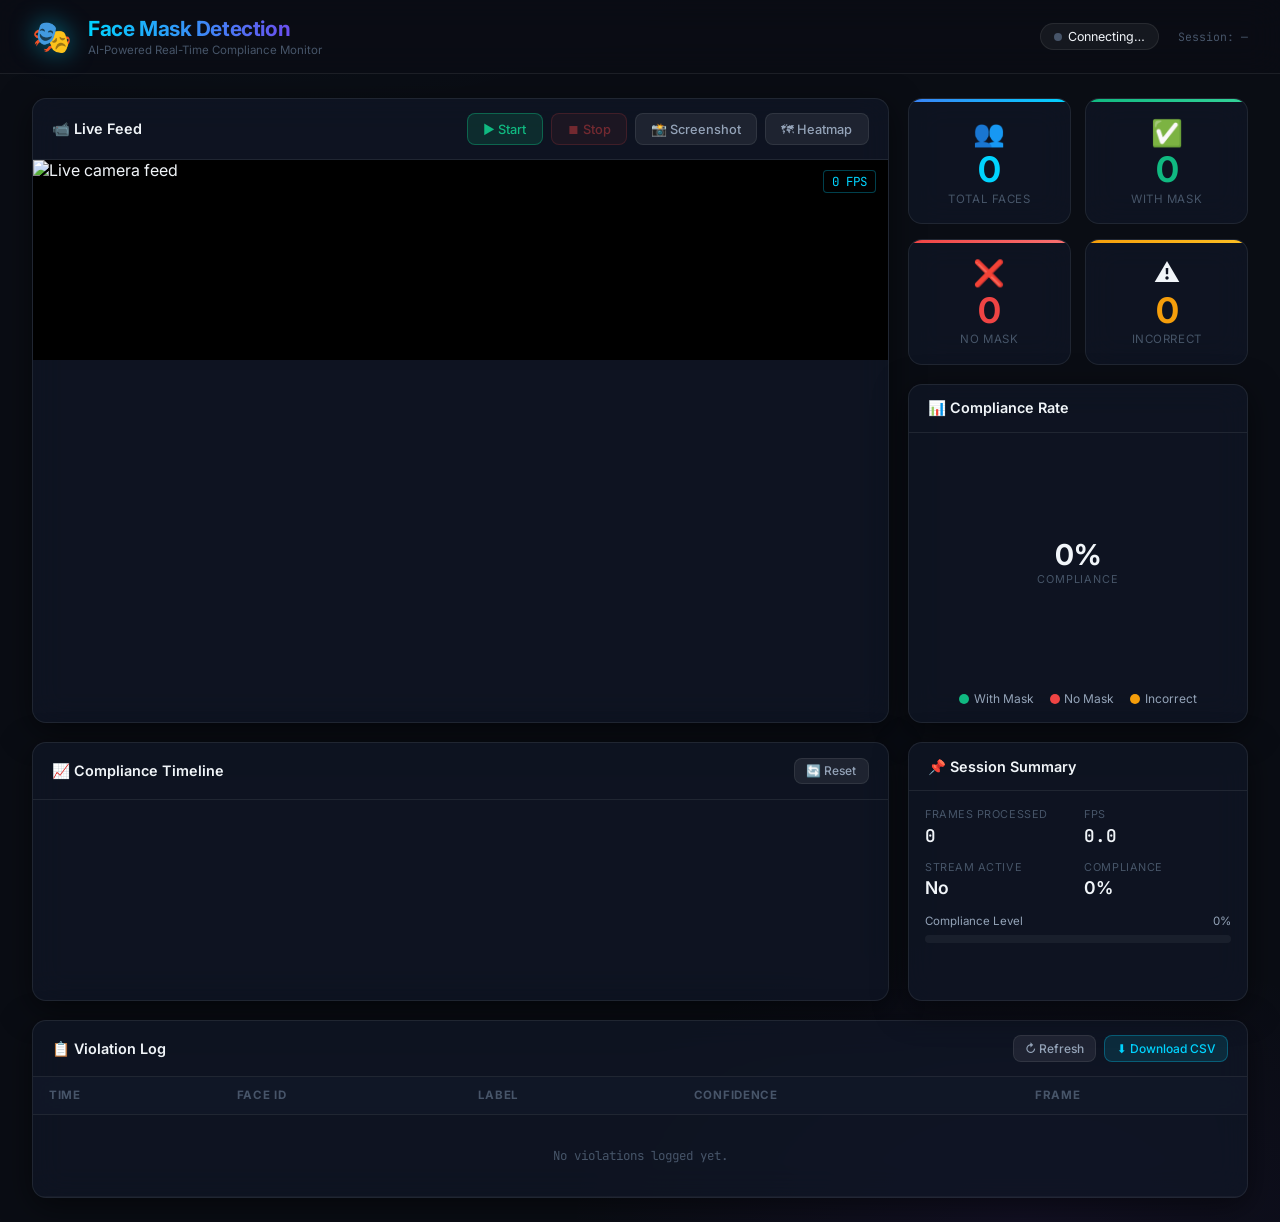
==== templates/index.html @ 428428b2 "Face Mask Detection - Complete project with Flask dashboard" ====
<!DOCTYPE html>
<html lang="en">
<head>
  <meta charset="UTF-8" />
  <meta name="viewport" content="width=device-width, initial-scale=1.0" />
  <title>Face Mask Detection Dashboard</title>
  <meta name="description" content="Real-time AI-powered face mask compliance monitoring dashboard" />
  <link rel="preconnect" href="https://fonts.googleapis.com" />
  <link rel="preconnect" href="https://fonts.gstatic.com" crossorigin />
  <link href="https://fonts.googleapis.com/css2?family=Inter:wght@300;400;500;600;700&family=JetBrains+Mono:wght@400;500&display=swap" rel="stylesheet" />
  <script src="https://cdn.jsdelivr.net/npm/chart.js@4.4.0/dist/chart.umd.min.js"></script>
  <link rel="stylesheet" href="/static/style.css" />
</head>
<body>
  <!-- ═══ HEADER ═══ -->
  <header class="header">
    <div class="header-left">
      <div class="logo-icon">🎭</div>
      <div class="header-title">
        <h1>Face Mask Detection</h1>
        <span class="header-sub">AI-Powered Real-Time Compliance Monitor</span>
      </div>
    </div>
    <div class="header-right">
      <div class="status-badge" id="streamStatus">
        <span class="status-dot"></span>
        <span class="status-text">Connecting…</span>
      </div>
      <span class="session-id" id="sessionId">Session: —</span>
    </div>
  </header>

  <!-- ═══ MAIN GRID ═══ -->
  <main class="main-grid">

    <!-- ── Live Feed Panel ── -->
    <section class="panel feed-panel" id="feedPanel">
      <div class="panel-header">
        <h2>📹 Live Feed</h2>
        <div class="feed-controls">
          <button class="btn btn-success" id="btnStart" onclick="startStream()">▶ Start</button>
          <button class="btn btn-danger" id="btnStop" onclick="stopStream()" disabled>⏹ Stop</button>
          <button class="btn btn-secondary" id="btnScreenshot" onclick="takeScreenshot()">📸 Screenshot</button>
          <button class="btn btn-secondary" id="btnHeatmap" onclick="saveHeatmap()">🗺 Heatmap</button>
        </div>
      </div>
      <div class="feed-wrapper">
        <img id="videoFeed" src="/video_feed" alt="Live camera feed" class="video-feed" />
        <div class="feed-overlay-fps" id="fpsBadge">0 FPS</div>
      </div>
    </section>

    <!-- ── Stats Cards ── -->
    <section class="stats-section">
      <div class="stat-card card-total">
        <div class="stat-icon">👥</div>
        <div class="stat-value" id="statTotal">0</div>
        <div class="stat-label">Total Faces</div>
        <div class="stat-trend" id="trendTotal"></div>
      </div>
      <div class="stat-card card-compliant">
        <div class="stat-icon">✅</div>
        <div class="stat-value" id="statMask">0</div>
        <div class="stat-label">With Mask</div>
      </div>
      <div class="stat-card card-violation">
        <div class="stat-icon">❌</div>
        <div class="stat-value" id="statNoMask">0</div>
        <div class="stat-label">No Mask</div>
      </div>
      <div class="stat-card card-incorrect">
        <div class="stat-icon">⚠️</div>
        <div class="stat-value" id="statIncorrect">0</div>
        <div class="stat-label">Incorrect</div>
      </div>
    </section>

    <!-- ── Compliance Gauge ── -->
    <section class="panel chart-panel donut-panel">
      <div class="panel-header">
        <h2>📊 Compliance Rate</h2>
      </div>
      <div class="donut-wrapper">
        <canvas id="donutChart" width="220" height="220"></canvas>
        <div class="donut-center">
          <div class="donut-pct" id="donutPct">0%</div>
          <div class="donut-sub">Compliance</div>
        </div>
      </div>
      <div class="donut-legend">
        <span class="legend-item"><span class="dot dot-green"></span>With Mask</span>
        <span class="legend-item"><span class="dot dot-red"></span>No Mask</span>
        <span class="legend-item"><span class="dot dot-orange"></span>Incorrect</span>
      </div>
    </section>

    <!-- ── Compliance Timeline ── -->
    <section class="panel chart-panel timeline-panel">
      <div class="panel-header">
        <h2>📈 Compliance Timeline</h2>
        <div class="chart-controls">
          <button class="btn btn-sm btn-secondary" onclick="resetStats()">🔄 Reset</button>
        </div>
      </div>
      <div class="chart-wrapper">
        <canvas id="timelineChart"></canvas>
      </div>
    </section>

    <!-- ── Violation Log ── -->
    <section class="panel log-panel">
      <div class="panel-header">
        <h2>📋 Violation Log</h2>
        <div class="log-controls">
          <button class="btn btn-sm btn-secondary" onclick="refreshLogs()">↻ Refresh</button>
          <button class="btn btn-sm btn-accent" onclick="downloadLog()">⬇ Download CSV</button>
        </div>
      </div>
      <div class="log-table-wrapper">
        <table class="log-table" id="logTable">
          <thead>
            <tr>
              <th>Time</th>
              <th>Face ID</th>
              <th>Label</th>
              <th>Confidence</th>
              <th>Frame</th>
            </tr>
          </thead>
          <tbody id="logBody">
            <tr class="log-empty"><td colspan="5">No violations logged yet.</td></tr>
          </tbody>
        </table>
      </div>
    </section>

    <!-- ── Session Summary ── -->
    <section class="panel summary-panel">
      <div class="panel-header">
        <h2>📌 Session Summary</h2>
      </div>
      <div class="summary-grid">
        <div class="summary-item">
          <span class="summary-label">Frames Processed</span>
          <span class="summary-value mono" id="sumFrames">0</span>
        </div>
        <div class="summary-item">
          <span class="summary-label">FPS</span>
          <span class="summary-value mono" id="sumFps">0.0</span>
        </div>
        <div class="summary-item">
          <span class="summary-label">Stream Active</span>
          <span class="summary-value" id="sumActive">No</span>
        </div>
        <div class="summary-item">
          <span class="summary-label">Compliance</span>
          <span class="summary-value" id="sumCompliance">0%</span>
        </div>
      </div>
      <div class="compliance-bar-wrapper">
        <div class="compliance-bar-label">
          <span>Compliance Level</span>
          <span id="complianceBarPct">0%</span>
        </div>
        <div class="compliance-bar-bg">
          <div class="compliance-bar-fill" id="complianceFill" style="width:0%"></div>
        </div>
      </div>
    </section>

  </main>

  <!-- ═══ TOAST NOTIFICATION ═══ -->
  <div class="toast" id="toast"></div>

  <script src="/static/dashboard.js"></script>
</body>
</html>
---- static/style.css ----
/* ═══════════════════════════════════════════════
   Face Mask Detection Dashboard — Dark Glassmorphism
   ═══════════════════════════════════════════════ */

/* ── CSS Variables ── */
:root {
  --bg-base: #0a0d14;
  --bg-surface: #111827;
  --bg-card: rgba(17, 24, 39, 0.7);
  --glass-border: rgba(255, 255, 255, 0.08);
  --glass-blur: blur(16px);

  --accent-cyan: #00d4ff;
  --accent-purple: #7c3aed;
  --accent-green: #10b981;
  --accent-red: #ef4444;
  --accent-orange: #f59e0b;
  --accent-blue: #3b82f6;

  --text-primary: #f1f5f9;
  --text-secondary: #94a3b8;
  --text-muted: #475569;

  --radius: 14px;
  --radius-sm: 8px;
  --shadow: 0 8px 32px rgba(0, 0, 0, 0.5);
  --shadow-glow-cyan: 0 0 20px rgba(0, 212, 255, 0.15);
  --shadow-glow-purple: 0 0 20px rgba(124, 58, 237, 0.15);

  --font-main: 'Inter', system-ui, sans-serif;
  --font-mono: 'JetBrains Mono', monospace;
}

/* ── Reset & Base ── */
*, *::before, *::after { box-sizing: border-box; margin: 0; padding: 0; }

html { font-size: 16px; scroll-behavior: smooth; }
body {
  font-family: var(--font-main);
  background: var(--bg-base);
  background-image:
    radial-gradient(ellipse 80% 50% at 20% -20%, rgba(0, 212, 255, 0.06) 0%, transparent 60%),
    radial-gradient(ellipse 60% 40% at 80% 100%, rgba(124, 58, 237, 0.07) 0%, transparent 60%);
  color: var(--text-primary);
  min-height: 100vh;
  overflow-x: hidden;
}

/* ── Header ── */
.header {
  display: flex;
  align-items: center;
  justify-content: space-between;
  padding: 1rem 2rem;
  background: rgba(10, 13, 20, 0.9);
  backdrop-filter: var(--glass-blur);
  border-bottom: 1px solid var(--glass-border);
  position: sticky; top: 0; z-index: 100;
}

.header-left { display: flex; align-items: center; gap: 1rem; }
.logo-icon {
  font-size: 2rem;
  filter: drop-shadow(0 0 12px rgba(0, 212, 255, 0.5));
  animation: float 3s ease-in-out infinite;
}

@keyframes float {
  0%, 100% { transform: translateY(0); }
  50% { transform: translateY(-4px); }
}

.header-title h1 {
  font-size: 1.3rem;
  font-weight: 700;
  background: linear-gradient(90deg, var(--accent-cyan), var(--accent-purple));
  -webkit-background-clip: text;
  -webkit-text-fill-color: transparent;
  background-clip: text;
  letter-spacing: -0.02em;
}
.header-sub {
  font-size: 0.72rem;
  color: var(--text-muted);
  display: block;
  margin-top: 2px;
}

.header-right { display: flex; align-items: center; gap: 1.2rem; }
.status-badge {
  display: flex; align-items: center; gap: 0.4rem;
  padding: 0.3rem 0.8rem;
  background: rgba(255,255,255,0.05);
  border: 1px solid var(--glass-border);
  border-radius: 50px;
  font-size: 0.78rem;
}
.status-dot {
  width: 8px; height: 8px;
  border-radius: 50%;
  background: var(--text-muted);
  transition: background 0.3s;
}
.status-dot.active { background: var(--accent-green); box-shadow: 0 0 8px var(--accent-green); animation: pulse-dot 2s infinite; }
.status-dot.inactive { background: var(--accent-red); }
@keyframes pulse-dot {
  0%, 100% { opacity: 1; }
  50% { opacity: 0.4; }
}

.session-id { font-size: 0.72rem; color: var(--text-muted); font-family: var(--font-mono); }

/* ── Main Grid ── */
.main-grid {
  display: grid;
  grid-template-columns: 1fr 340px;
  grid-template-rows: auto auto auto auto;
  gap: 1.2rem;
  padding: 1.5rem 2rem;
  max-width: 1600px;
  margin: 0 auto;
}

/* ── Panel (Glass Card) ── */
.panel {
  background: var(--bg-card);
  backdrop-filter: var(--glass-blur);
  border: 1px solid var(--glass-border);
  border-radius: var(--radius);
  box-shadow: var(--shadow);
  overflow: hidden;
  transition: box-shadow 0.3s;
}
.panel:hover { box-shadow: var(--shadow), var(--shadow-glow-cyan); }

.panel-header {
  display: flex;
  align-items: center;
  justify-content: space-between;
  padding: 0.9rem 1.2rem;
  border-bottom: 1px solid var(--glass-border);
}
.panel-header h2 { font-size: 0.9rem; font-weight: 600; color: var(--text-primary); }

/* ── Feed Panel ── */
.feed-panel { grid-column: 1; grid-row: 1 / 3; }
.feed-controls { display: flex; gap: 0.5rem; flex-wrap: wrap; }
.feed-wrapper { position: relative; background: #000; }
.video-feed {
  width: 100%;
  display: block;
  min-height: 200px;
  object-fit: cover;
}
.feed-overlay-fps {
  position: absolute; top: 10px; right: 12px;
  background: rgba(0,0,0,0.7);
  color: var(--accent-cyan);
  font-family: var(--font-mono);
  font-size: 0.78rem;
  padding: 2px 8px;
  border-radius: 4px;
  border: 1px solid rgba(0, 212, 255, 0.3);
}

/* ── Stats Cards ── */
.stats-section {
  grid-column: 2;
  grid-row: 1;
  display: grid;
  grid-template-columns: 1fr 1fr;
  gap: 0.9rem;
}

.stat-card {
  background: var(--bg-card);
  backdrop-filter: var(--glass-blur);
  border: 1px solid var(--glass-border);
  border-radius: var(--radius);
  padding: 1.1rem;
  text-align: center;
  position: relative;
  overflow: hidden;
  transition: transform 0.25s, box-shadow 0.25s;
}
.stat-card::before {
  content: '';
  position: absolute; top: 0; left: 0; right: 0; height: 3px;
}
.card-total::before { background: linear-gradient(90deg, var(--accent-blue), var(--accent-cyan)); }
.card-compliant::before { background: linear-gradient(90deg, var(--accent-green), #34d399); }
.card-violation::before { background: linear-gradient(90deg, var(--accent-red), #f87171); }
.card-incorrect::before { background: linear-gradient(90deg, var(--accent-orange), #fbbf24); }

.stat-card:hover { transform: translateY(-3px); box-shadow: var(--shadow), 0 0 20px rgba(0,212,255,0.1); }

.stat-icon { font-size: 1.6rem; margin-bottom: 0.3rem; }
.stat-value {
  font-size: 2.2rem;
  font-weight: 700;
  letter-spacing: -0.03em;
  line-height: 1;
  transition: all 0.3s;
}
.card-compliant .stat-value { color: var(--accent-green); }
.card-violation .stat-value { color: var(--accent-red); }
.card-incorrect .stat-value { color: var(--accent-orange); }
.card-total .stat-value { color: var(--accent-cyan); }

.stat-label { font-size: 0.72rem; color: var(--text-muted); margin-top: 0.25rem; text-transform: uppercase; letter-spacing: 0.05em; }

/* ── Donut Chart ── */
.donut-panel { grid-column: 2; grid-row: 2; }
.donut-wrapper {
  position: relative;
  display: flex;
  align-items: center;
  justify-content: center;
  padding: 1.2rem;
}
.donut-center {
  position: absolute;
  text-align: center;
  pointer-events: none;
}
.donut-pct { font-size: 1.8rem; font-weight: 700; color: var(--text-primary); }
.donut-sub { font-size: 0.68rem; color: var(--text-muted); text-transform: uppercase; letter-spacing: 0.08em; }
.donut-legend { display: flex; justify-content: center; gap: 1rem; padding: 0 1.2rem 1rem; }
.legend-item { display: flex; align-items: center; gap: 0.3rem; font-size: 0.75rem; color: var(--text-secondary); }
.dot { width: 10px; height: 10px; border-radius: 50%; display: inline-block; }
.dot-green { background: var(--accent-green); }
.dot-red { background: var(--accent-red); }
.dot-orange { background: var(--accent-orange); }

/* ── Timeline Chart ── */
.timeline-panel { grid-column: 1; grid-row: 3; }
.chart-wrapper { padding: 0.5rem 1rem 1rem; height: 200px; position: relative; }
.chart-controls { display: flex; gap: 0.5rem; }

/* ── Summary Panel ── */
.summary-panel { grid-column: 2; grid-row: 3; }
.summary-grid {
  display: grid;
  grid-template-columns: 1fr 1fr;
  gap: 0.8rem;
  padding: 1rem;
}
.summary-item { display: flex; flex-direction: column; gap: 0.2rem; }
.summary-label { font-size: 0.68rem; color: var(--text-muted); text-transform: uppercase; letter-spacing: 0.05em; }
.summary-value { font-size: 1.1rem; font-weight: 600; color: var(--text-primary); }
.mono { font-family: var(--font-mono); }

.compliance-bar-wrapper { padding: 0 1rem 1rem; }
.compliance-bar-label { display: flex; justify-content: space-between; font-size: 0.72rem; color: var(--text-secondary); margin-bottom: 0.4rem; }
.compliance-bar-bg { background: rgba(255,255,255,0.05); border-radius: 50px; height: 8px; overflow: hidden; }
.compliance-bar-fill {
  height: 100%;
  border-radius: 50px;
  background: linear-gradient(90deg, var(--accent-red), var(--accent-orange), var(--accent-green));
  background-size: 300% 100%;
  transition: width 0.6s ease;
  animation: gradient-shift 3s linear infinite;
}
@keyframes gradient-shift {
  0% { background-position: 0% 50%; }
  100% { background-position: 100% 50%; }
}

/* ── Violation Log ── */
.log-panel { grid-column: 1 / 3; grid-row: 4; }
.log-controls { display: flex; gap: 0.5rem; }
.log-table-wrapper { overflow-x: auto; max-height: 260px; overflow-y: auto; }
.log-table {
  width: 100%;
  border-collapse: collapse;
  font-size: 0.8rem;
}
.log-table thead {
  position: sticky; top: 0;
  background: rgba(17, 24, 39, 0.95);
  backdrop-filter: var(--glass-blur);
}
.log-table th {
  padding: 0.7rem 1rem;
  text-align: left;
  font-size: 0.72rem;
  text-transform: uppercase;
  letter-spacing: 0.06em;
  color: var(--text-muted);
  border-bottom: 1px solid var(--glass-border);
}
.log-table td {
  padding: 0.6rem 1rem;
  border-bottom: 1px solid rgba(255,255,255,0.04);
  font-family: var(--font-mono);
  font-size: 0.78rem;
  color: var(--text-secondary);
  transition: background 0.15s;
}
.log-table tr:hover td { background: rgba(255,255,255,0.03); }
.log-table .log-empty td { text-align: center; color: var(--text-muted); padding: 2rem; }

/* Label badges */
.badge {
  padding: 2px 8px;
  border-radius: 4px;
  font-size: 0.72rem;
  font-weight: 600;
  font-family: var(--font-main);
}
.badge-green { background: rgba(16, 185, 129, 0.15); color: var(--accent-green); border: 1px solid rgba(16, 185, 129, 0.3); }
.badge-red { background: rgba(239, 68, 68, 0.15); color: var(--accent-red); border: 1px solid rgba(239, 68, 68, 0.3); }
.badge-orange { background: rgba(245, 158, 11, 0.15); color: var(--accent-orange); border: 1px solid rgba(245, 158, 11, 0.3); }

/* ── Buttons ── */
.btn {
  display: inline-flex; align-items: center; gap: 0.3rem;
  padding: 0.45rem 0.95rem;
  border-radius: var(--radius-sm);
  font-size: 0.8rem;
  font-weight: 500;
  font-family: var(--font-main);
  border: 1px solid transparent;
  cursor: pointer;
  transition: all 0.2s;
  white-space: nowrap;
}
.btn:disabled { opacity: 0.45; cursor: not-allowed; }
.btn:not(:disabled):hover { transform: translateY(-1px); }
.btn:not(:disabled):active { transform: translateY(0); }

.btn-success { background: rgba(16, 185, 129, 0.15); border-color: rgba(16,185,129,0.4); color: var(--accent-green); }
.btn-success:not(:disabled):hover { background: rgba(16, 185, 129, 0.3); }

.btn-danger { background: rgba(239, 68, 68, 0.15); border-color: rgba(239,68,68,0.4); color: var(--accent-red); }
.btn-danger:not(:disabled):hover { background: rgba(239, 68, 68, 0.3); }

.btn-secondary { background: rgba(255,255,255,0.07); border-color: var(--glass-border); color: var(--text-secondary); }
.btn-secondary:not(:disabled):hover { background: rgba(255,255,255,0.12); color: var(--text-primary); }

.btn-accent { background: rgba(0, 212, 255, 0.12); border-color: rgba(0,212,255,0.3); color: var(--accent-cyan); }
.btn-accent:not(:disabled):hover { background: rgba(0, 212, 255, 0.25); }

.btn-sm { padding: 0.3rem 0.7rem; font-size: 0.75rem; }

/* ── Toast ── */
.toast {
  position: fixed; bottom: 1.5rem; right: 1.5rem;
  background: rgba(17, 24, 39, 0.95);
  backdrop-filter: var(--glass-blur);
  border: 1px solid var(--glass-border);
  border-radius: var(--radius-sm);
  color: var(--text-primary);
  padding: 0.7rem 1.2rem;
  font-size: 0.85rem;
  z-index: 9999;
  opacity: 0;
  transform: translateY(10px);
  transition: all 0.3s;
  pointer-events: none;
  max-width: 320px;
}
.toast.show { opacity: 1; transform: translateY(0); }

/* ── Scrollbar ── */
::-webkit-scrollbar { width: 6px; height: 6px; }
::-webkit-scrollbar-track { background: transparent; }
::-webkit-scrollbar-thumb { background: rgba(255,255,255,0.12); border-radius: 3px; }
::-webkit-scrollbar-thumb:hover { background: rgba(255,255,255,0.2); }

/* ── Responsive ── */
@media (max-width: 1100px) {
  .main-grid { grid-template-columns: 1fr; }
  .feed-panel { grid-column: 1; grid-row: auto; }
  .stats-section, .donut-panel, .timeline-panel, .summary-panel, .log-panel {
    grid-column: 1; grid-row: auto;
  }
  .stats-section { grid-template-columns: repeat(4, 1fr); }
}
@media (max-width: 700px) {
  .header { flex-direction: column; gap: 0.7rem; padding: 0.8rem 1rem; }
  .main-grid { padding: 0.8rem 1rem; gap: 0.8rem; }
  .stats-section { grid-template-columns: 1fr 1fr; }
  .feed-controls { justify-content: center; }
}
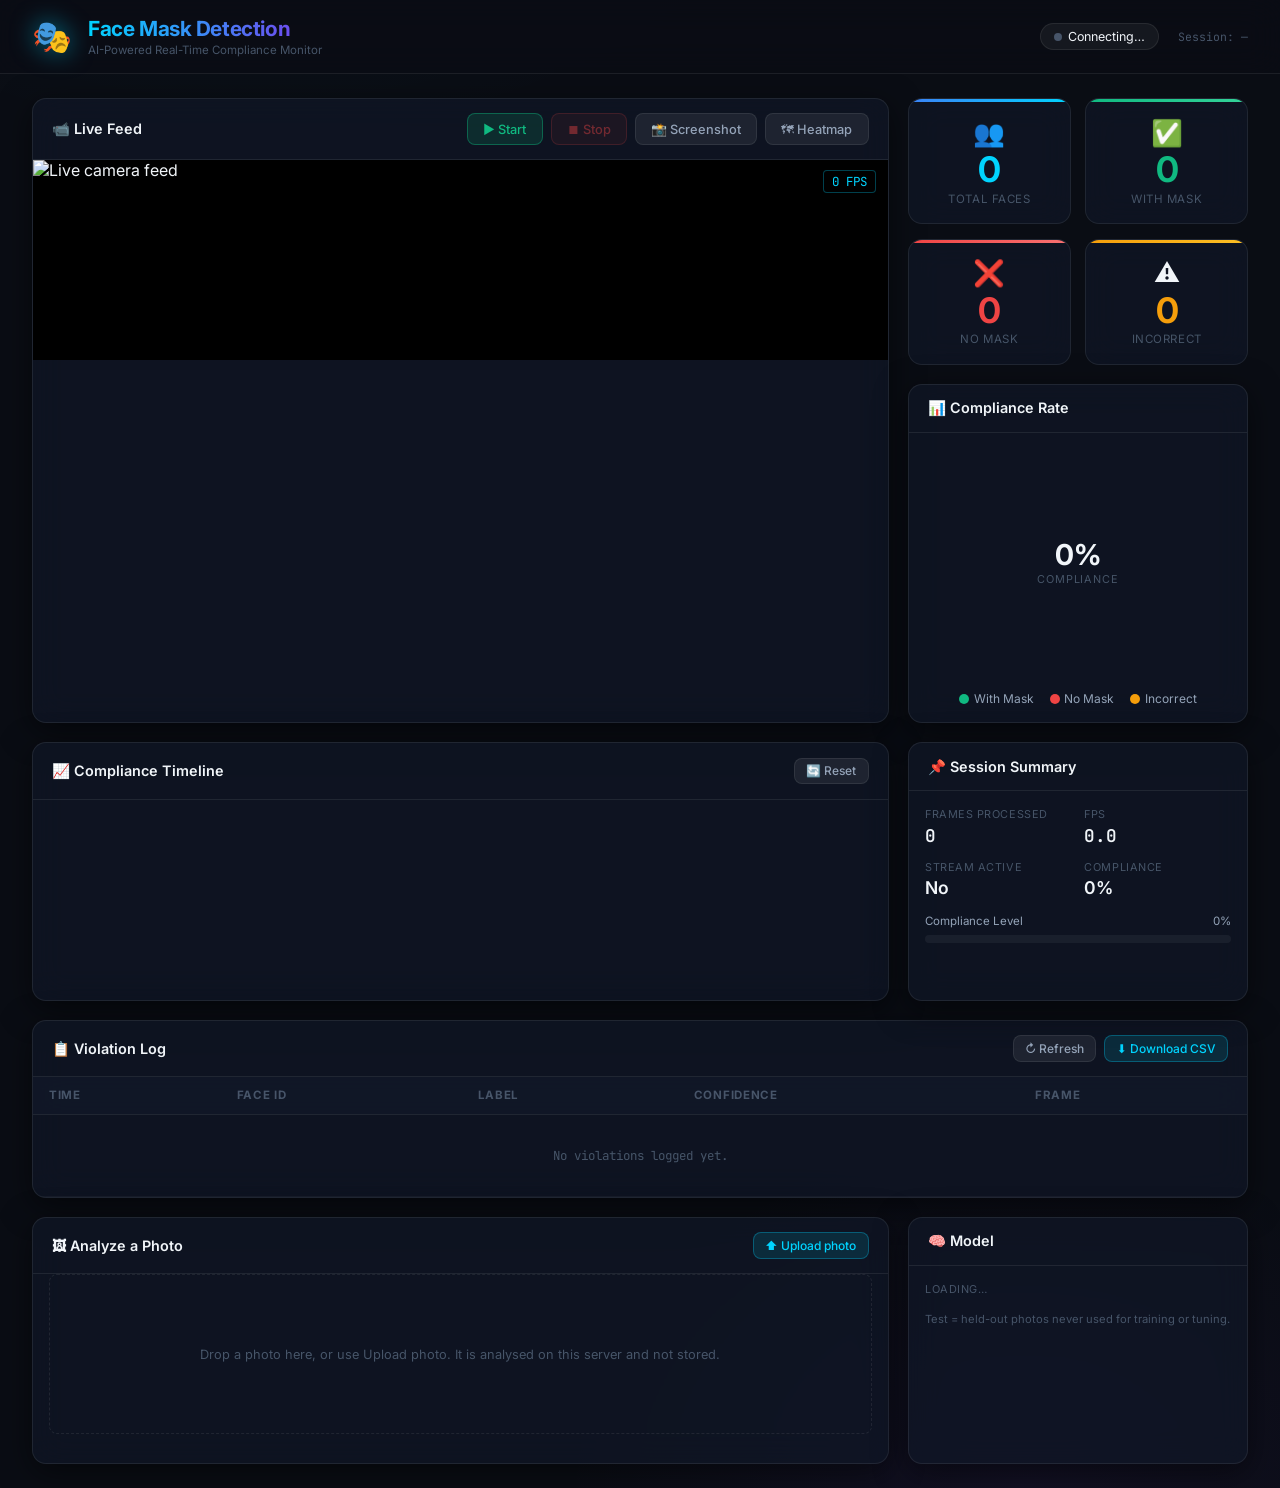
==== commit 29367ab7: "Dashboard: analyze an uploaded photo and show the model card Two new panels at the bottom of the das" ====
--- a/templates/index.html
+++ b/templates/index.html
@@ -168,6 +168,33 @@
       </div>
     </section>
 
+    <!-- ── Analyze a Photo ── -->
+    <section class="panel analyze-panel">
+      <div class="panel-header">
+        <h2>🖼 Analyze a Photo</h2>
+        <div class="feed-controls">
+          <label class="btn btn-sm btn-accent" for="photoInput">⬆ Upload photo</label>
+          <input type="file" id="photoInput" accept="image/*" hidden />
+        </div>
+      </div>
+      <div class="analyze-drop" id="analyzeDrop">
+        <span id="analyzeHint">Drop a photo here, or use Upload photo. It is analysed on this server and not stored.</span>
+        <canvas id="analyzeCanvas" class="analyze-canvas" hidden></canvas>
+      </div>
+      <div class="analyze-summary" id="analyzeSummary"></div>
+    </section>
+
+    <!-- ── Model Card ── -->
+    <section class="panel model-panel">
+      <div class="panel-header">
+        <h2>🧠 Model</h2>
+      </div>
+      <div class="summary-grid" id="modelGrid">
+        <div class="summary-item"><span class="summary-label">Loading…</span></div>
+      </div>
+      <p class="model-note">Test = held-out photos never used for training or tuning.</p>
+    </section>
+
   </main>
 
   <!-- ═══ TOAST NOTIFICATION ═══ -->
--- a/static/style.css
+++ b/static/style.css
@@ -114,7 +114,7 @@
 .main-grid {
   display: grid;
   grid-template-columns: 1fr 340px;
-  grid-template-rows: auto auto auto auto;
+  grid-template-rows: auto auto auto auto auto;
   gap: 1.2rem;
   padding: 1.5rem 2rem;
   max-width: 1600px;
@@ -265,6 +265,32 @@
   0% { background-position: 0% 50%; }
   100% { background-position: 100% 50%; }
 }
+
+/* ── Analyze a Photo ── */
+.analyze-panel { grid-column: 1; grid-row: 5; }
+.analyze-drop {
+  margin: 0 1rem;
+  min-height: 160px;
+  display: flex; align-items: center; justify-content: center;
+  border: 1px dashed var(--glass-border);
+  border-radius: var(--radius-sm);
+  color: var(--text-muted);
+  font-size: 0.8rem;
+  text-align: center;
+  padding: 0.5rem;
+  transition: border-color 0.2s, background 0.2s;
+}
+.analyze-drop.dragover { border-color: var(--accent-cyan); background: rgba(0, 212, 255, 0.05); }
+.analyze-canvas { max-width: 100%; max-height: 480px; border-radius: var(--radius-sm); }
+.analyze-summary {
+  display: flex; flex-wrap: wrap; gap: 0.5rem;
+  padding: 0.8rem 1rem 1rem;
+  font-size: 0.8rem; color: var(--text-secondary);
+}
+
+/* ── Model Card ── */
+.model-panel { grid-column: 2; grid-row: 5; }
+.model-note { padding: 0 1rem 1rem; font-size: 0.7rem; color: var(--text-muted); }
 
 /* ── Violation Log ── */
 .log-panel { grid-column: 1 / 3; grid-row: 4; }
@@ -372,7 +398,8 @@
 @media (max-width: 1100px) {
   .main-grid { grid-template-columns: 1fr; }
   .feed-panel { grid-column: 1; grid-row: auto; }
-  .stats-section, .donut-panel, .timeline-panel, .summary-panel, .log-panel {
+  .stats-section, .donut-panel, .timeline-panel, .summary-panel, .log-panel,
+  .analyze-panel, .model-panel {
     grid-column: 1; grid-row: auto;
   }
   .stats-section { grid-template-columns: repeat(4, 1fr); }
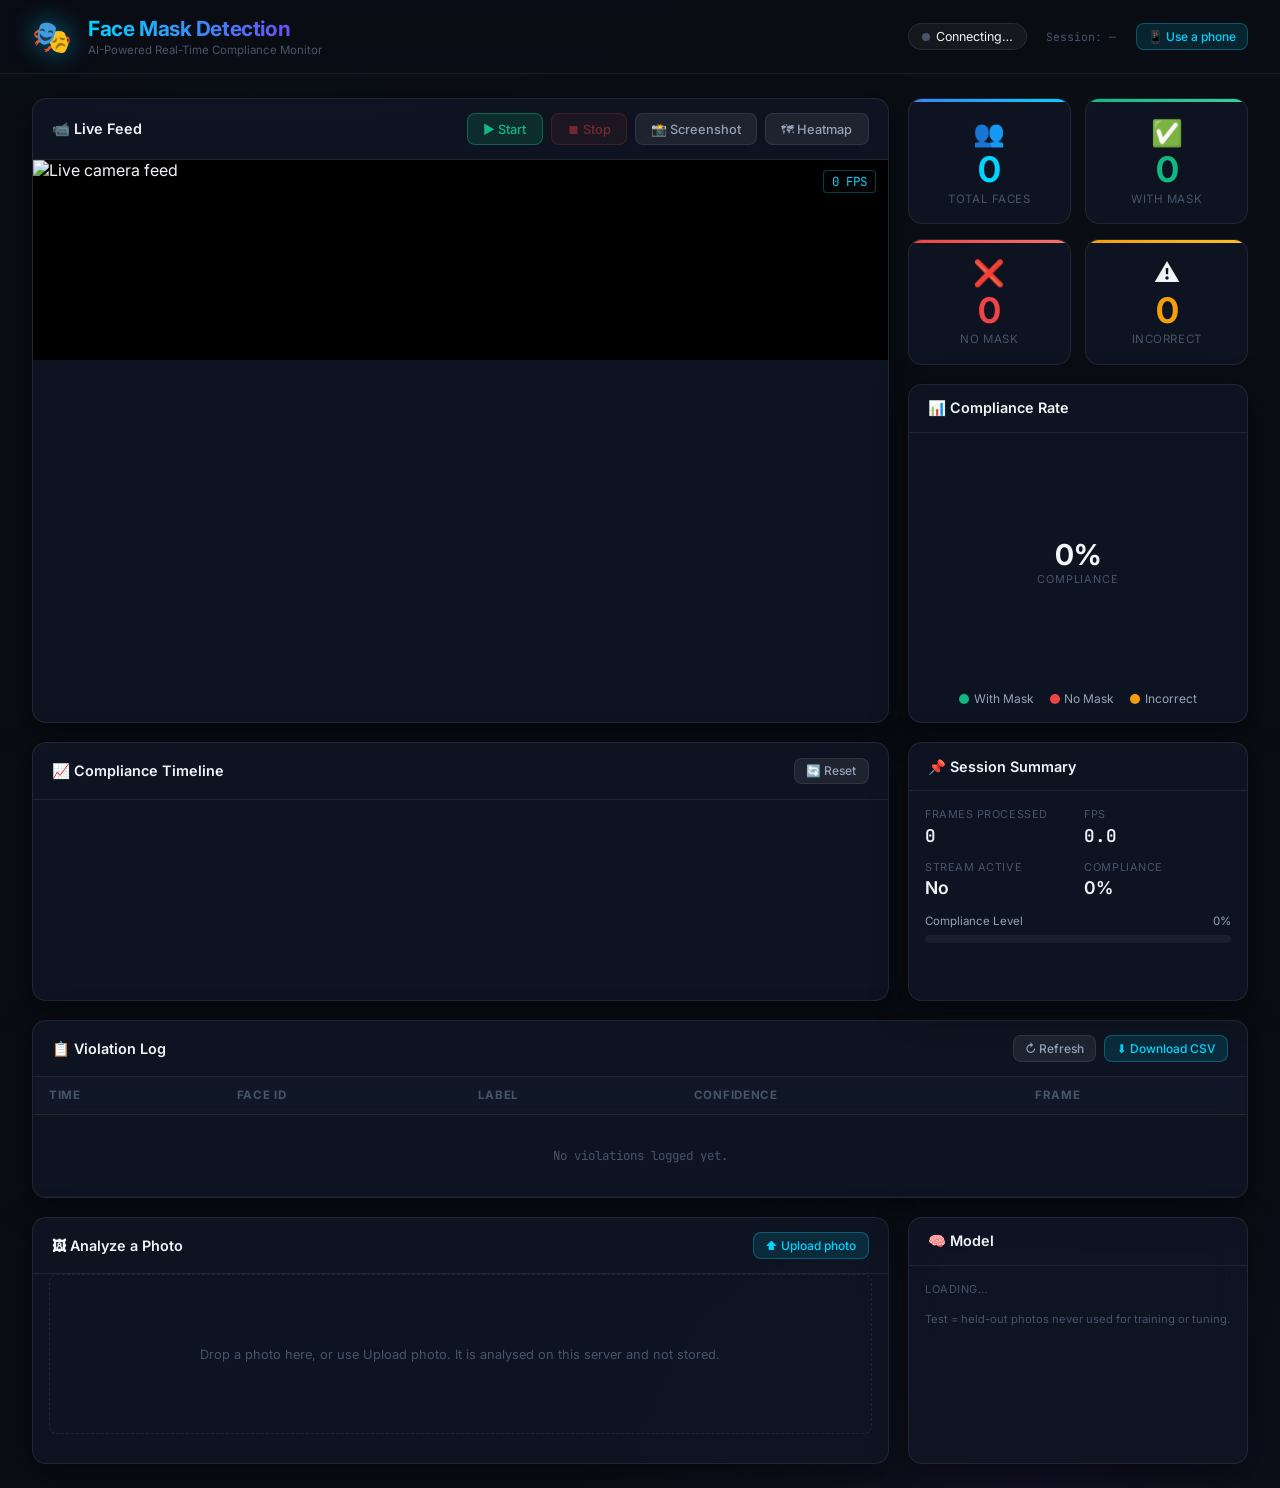
==== commit c7126a4e: "Dashboard: "Use a phone" dialog with a QR code for field mode A "📱 Use a phone" button in the dashbo" ====
--- a/templates/index.html
+++ b/templates/index.html
@@ -9,6 +9,7 @@
   <link rel="preconnect" href="https://fonts.gstatic.com" crossorigin />
   <link href="https://fonts.googleapis.com/css2?family=Inter:wght@300;400;500;600;700&family=JetBrains+Mono:wght@400;500&display=swap" rel="stylesheet" />
   <script src="https://cdn.jsdelivr.net/npm/chart.js@4.4.0/dist/chart.umd.min.js"></script>
+  <script src="https://cdn.jsdelivr.net/npm/qrcode-generator@1.4.4/qrcode.min.js"></script>
   <link rel="stylesheet" href="/static/style.css" />
 </head>
 <body>
@@ -27,8 +28,16 @@
         <span class="status-text">Connecting…</span>
       </div>
       <span class="session-id" id="sessionId">Session: —</span>
+      <button class="btn btn-sm btn-accent" id="btnPhone" onclick="openPhoneDialog()">📱 Use a phone</button>
     </div>
   </header>
+
+  <!-- ═══ CONNECT A PHONE ═══ -->
+  <dialog class="phone-dialog" id="phoneDialog">
+    <h2>📱 Use a phone's back camera</h2>
+    <div id="phoneBody"></div>
+    <form method="dialog"><button class="btn btn-secondary">Close</button></form>
+  </dialog>
 
   <!-- ═══ MAIN GRID ═══ -->
   <main class="main-grid">
--- a/static/style.css
+++ b/static/style.css
@@ -368,6 +368,30 @@
 .btn-accent:not(:disabled):hover { background: rgba(0, 212, 255, 0.25); }
 
 .btn-sm { padding: 0.3rem 0.7rem; font-size: 0.75rem; }
+
+/* ── Connect a phone ── */
+.phone-dialog {
+  margin: auto;                       /* the global reset removes <dialog>'s centering */
+  width: min(92vw, 620px);
+  background: var(--bg-surface);
+  color: var(--text-primary);
+  border: 1px solid var(--glass-border);
+  border-radius: var(--radius);
+  padding: 1.4rem;
+}
+.phone-dialog::backdrop { background: rgba(0, 0, 0, 0.6); }
+.phone-dialog h2 { font-size: 1.05rem; margin-bottom: 0.8rem; }
+.phone-dialog form { margin-top: 1rem; text-align: right; }
+.phone-grid { display: grid; grid-template-columns: 220px 1fr; gap: 1rem; align-items: center; }
+.phone-qr { background: #fff; border-radius: var(--radius-sm); padding: 6px; }
+.phone-qr svg { display: block; width: 100%; height: auto; }
+.phone-steps { font-size: 0.85rem; color: var(--text-secondary); padding-left: 1.2rem; line-height: 1.6; }
+.phone-note { font-size: 0.8rem; color: var(--text-secondary); margin: 0.8rem 0 0.4rem; }
+.phone-note a { color: var(--accent-cyan); }
+.phone-cmd { font-family: var(--font-mono); font-size: 0.78rem; background: var(--bg-base);
+  border: 1px solid var(--glass-border); border-radius: var(--radius-sm); padding: 0.6rem;
+  white-space: pre-wrap; word-break: break-all; margin-bottom: 0.6rem; }
+@media (max-width: 600px) { .phone-grid { grid-template-columns: 1fr; } }
 
 /* ── Toast ── */
 .toast {
